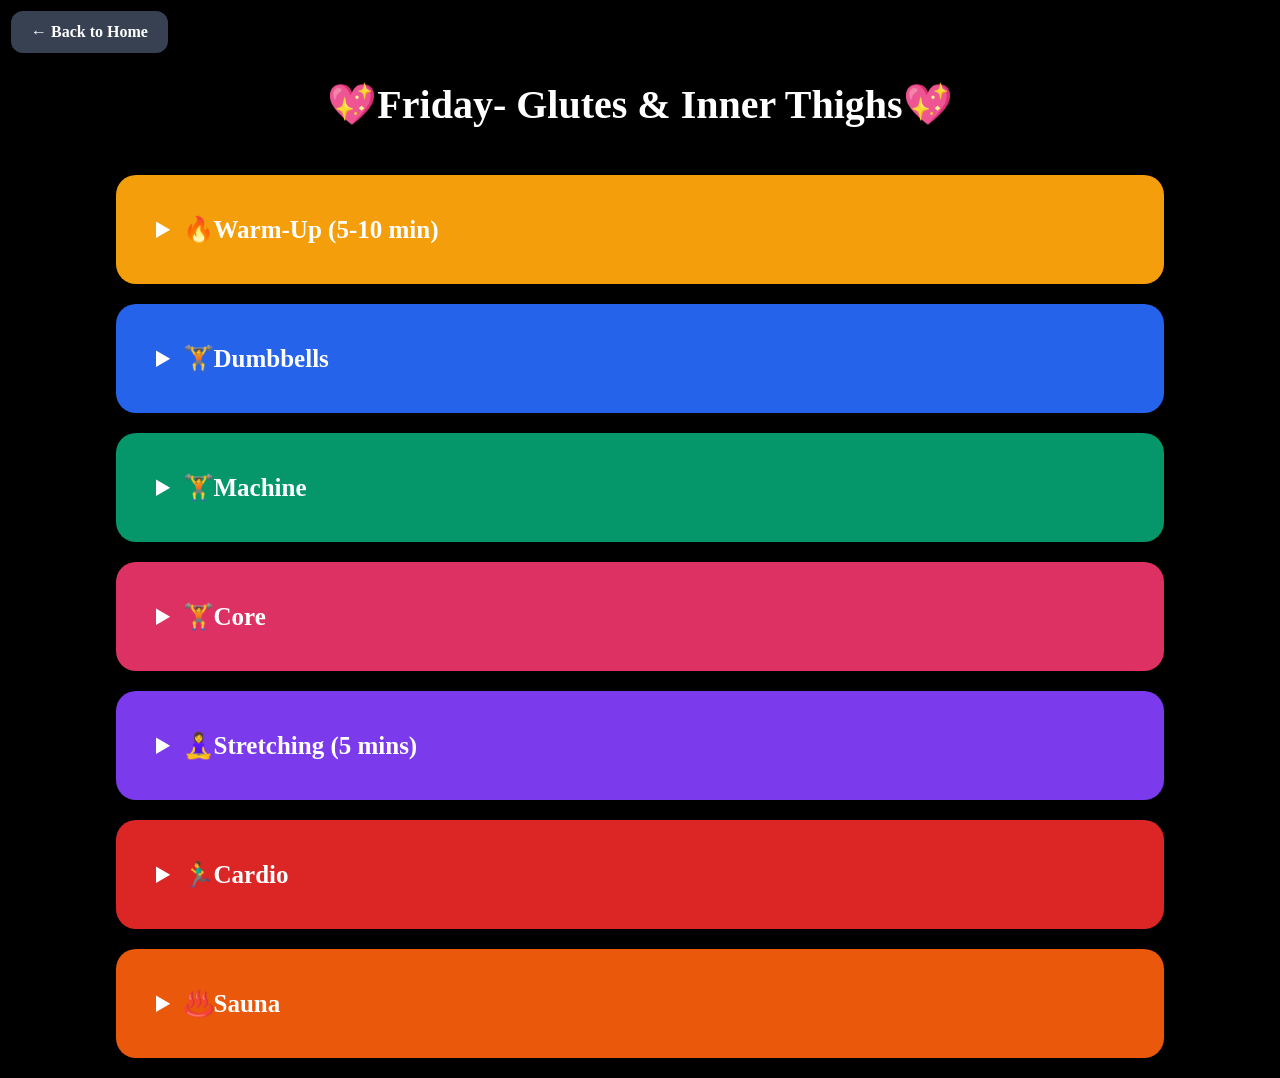
==== friday_workout.html @ 70bae91e "Add files via upload" ====
<!DOCTYPE html>
<html lang="en">
    <head>
        <link rel="stylesheet" href="style.css">
    </head>
    <body>
        <a href="index.html" class="home-button">
            ← Back to Home
        </a>
        <h1 id="header">💖Friday- Glutes & Inner Thighs💖</h1>
        <details id="warm_up_card">
            <summary id="header_card">🔥Warm-Up (5-10 min)</summary>
            <div id="exercise">
                <label class="exercise-label">
                    <input type="checkbox">
                    <span>Incline Treadmill Walk</span>
                </label>
            </div>
            <br>
            <div id="exercise">
                <label class="exercise-label">
                    <input type="checkbox">
                    <span>Bodyweight Squats (15 reps)</span>
                </label>
            </div>
        </details>
        <details id="dumbbells_card">
            <summary id="header_card">🏋️Dumbbells</summary>
            <div id="exercise">
                <label class="exercise-label">
                    <input type="checkbox">
                    <span>Sumo Dumbbell Squat (4 sets, 10 reps)</span>
                </label>
            </div>
            <br>
            <div id="exercise">
                <label class="exercise-label">
                    <input type="checkbox">
                    <span>Bulgarian Split Squat (3 sets, 10 reps (each leg))</span>
                </label>
            </div>
            <br>
        </details>
        <details id="machine_card">
            <summary id="header_card">🏋️Machine</summary>
            <div id="exercise">
                <label class="exercise-label">
                    <input type="checkbox">
                    <span>Glute Machine (4 sets, 12 reps)</span>
                </label>
            </div>
            <br>
            <div id="exercise">
                <label class="exercise-label">
                    <input type="checkbox">
                    <span>Adductor Machines (3 sets, 15 reps)</span>
                </label>
            </div>
            <br>
            <div id="exercise">
                <label class="exercise-label">
                    <input type="checkbox">
                    <span>Wide Stance Leg Press (3 sets, 12 reps)</span>
                </label>
            </div>
        </details>
        <details id="core_card">
            <summary id="header_card">🏋️Core</summary>
                <div id="exercise">
                    <label class="exercise-label">
                        <input type="checkbox">
                        <span>Cable Crunch (3 sets, 15 reps)</span>
                    </label>
                </div>
                <br>
                <div id="exercise">
                    <label class="exercise-label">
                        <input type="checkbox">
                        <span>Plank (3 sets, 30-60 sec)</span>
                    </label>
        </details>
        <details id="stretching">
            <summary id="header_card">🧘‍♀️Stretching (5 mins)</summary>
            <div id="exercise">
                <label class="exercise-label">
                    <input type="checkbox">
                    <span>Quad Stretch</span>
                </label>
            </div>
            <br>
            <div id="exercise">
                <label class="exercise-label">
                    <input type="checkbox">
                    <span>Glute Stretch</span>
                </label>
            </div>
            <br>
            <div id="exercise">
                <label class="exercise-label">
                    <input type="checkbox">
                    <span>Adductor Stretch</span>
                </label>
            </div>
        </details>
        <details id="cardio">
            <summary id="header_card">🏃‍♂️Cardio</summary>
            <div id="exercise">
                <label class="exercise-label">
                    <input type="checkbox">
                    <span>Japanese Walking Method: 30 mins</span>
                </label>
            </div>
            <div id="exercise">
                <label class="exercise-label">
                    <input type="checkbox">
                    <span>Stairmaster: 15 mins</span>
                </label>
            </div>
        </details>
        <details id="sauna">
            <summary id="header_card">♨️Sauna</summary>
            <div id="exercise">
                <label class="exercise-label">
                    <input type="checkbox">
                    <span>15-20 mins</span>
                </label>
            </div>
            <br>
            <div id="exercise">
                <label class="exercise-label">
                    <input type="checkbox">
                    <span>Rehydrate After</span>
                    <img src="https://media4.giphy.com/media/v1.Y2lkPTZjMDliOTUyNWhicm1kNDJkY2x4cDUzNnIwbTNyMnZ5NTEwaGd1c2l3MHhsZTA5ciZlcD12MV9zdGlja2Vyc19zZWFyY2gmY3Q9cw/XEHhfEvGc89ablCLXz/200.gif" alt="rehydrate">
                </label>
            </div>
        </details>
    </body>
</html>
---- style.css ----
button {
    height: 200px;
    width: 250px;
    border-radius: 5px;
    border-color: rgb(255, 255, 255);
    border-width: 2px;
    border-style: solid;
    background-color: rgba(128, 128, 128, 0.184);
}
a {
    color: white;
    text-decoration: none;
}
body {
    background-color: black;
    margin: 10px;
    color:white;
}
#main{
    padding: 20px;
}
.home-button{
    display: inline-block;
    background-color: #374151;
    color: white;
    text-decoration: none;
    padding: 12px 20px;
    border-radius: 12px;
    margin:1px;
    font-weight: bold;
    transition: 0.3s;
}

.home-button:hover{
    background-color: #4B5563;
    transform: translateY(-3px);
}
#glutes {
    background-color: #BE185D;
    border-color: #EC4899;
    box-shadow: 0px 10px 25px rgba(236,72,153,0.5);
}
#back {
    background-color: #1D4ED8;
    border-color: #3B82F6;
    box-shadow: 0px 10px 25px rgba(59,130,246,0.5);
}
#full_body {
    background-color: #059669;
    border-color: #10B981;
    box-shadow: 0px 10px 25px rgba(16,185,129,0.5);
}
#recovery {
    background-color: #6B7280;
    border-color: #9CA3AF;
    box-shadow: 0px 10px 25px rgba(156,163,175,0.5);
}
#glutes_core {
    background-color: #7C3AED;
    border-color: #A78BFA;
    box-shadow: 0px 10px 25px rgba(167,139,250,0.5);
}
input[type="checkbox"]{
    width: 20px;
    height: 20px;
    margin-right: 10px;
    accent-color: #EC4899;
}
#warm_up_card{
    background-color: #1E1E1E;
    border-radius: 20px;
    padding: 20px;
    margin: 20px auto;
    width: 80%;
    box-shadow: 0px 5px 15px rgba(0,0,0,0.5);
}
#header_card{
    padding: 20px;
    cursor: pointer;
    font-size: 25px;
    font-weight: bold;
}
#header{
    text-align: center;
    padding-bottom: 20px;
    font-size: 40px;
}
details{
    width: 80%;
    margin: 20px auto;
    border-radius: 20px;
    overflow: hidden;
}
summary{
    padding: 20px;
    font-size: 25px;
    font-weight: bold;
    cursor: pointer;
}
.exercise{
    background-color: rgba(255,255,255,0.1);
    padding: 15px;
    margin: 10px;
    border-radius: 10px;
}
.exercise-label {
    display: flex;
    align-items: center;
    gap: 10px;
}
#warm_up_card{
    background-color: #F59E0B;
}
#dumbbells_card{
    background-color: #2563EB;
    padding: 20px;
}
#machine_card{
    background-color: #059669;
    padding: 20px;
}

#cardio{
    background-color: #DC2626;
    padding: 20px;
}
#stretching{
    background-color: #7C3AED;
    padding: 20px;
}
#sauna{
    background-color: #EA580C;
    padding: 20px;
}
#core_card{
    background-color: #DE3163;
    padding: 20px;
}
span{
    font-size: 20px;
}
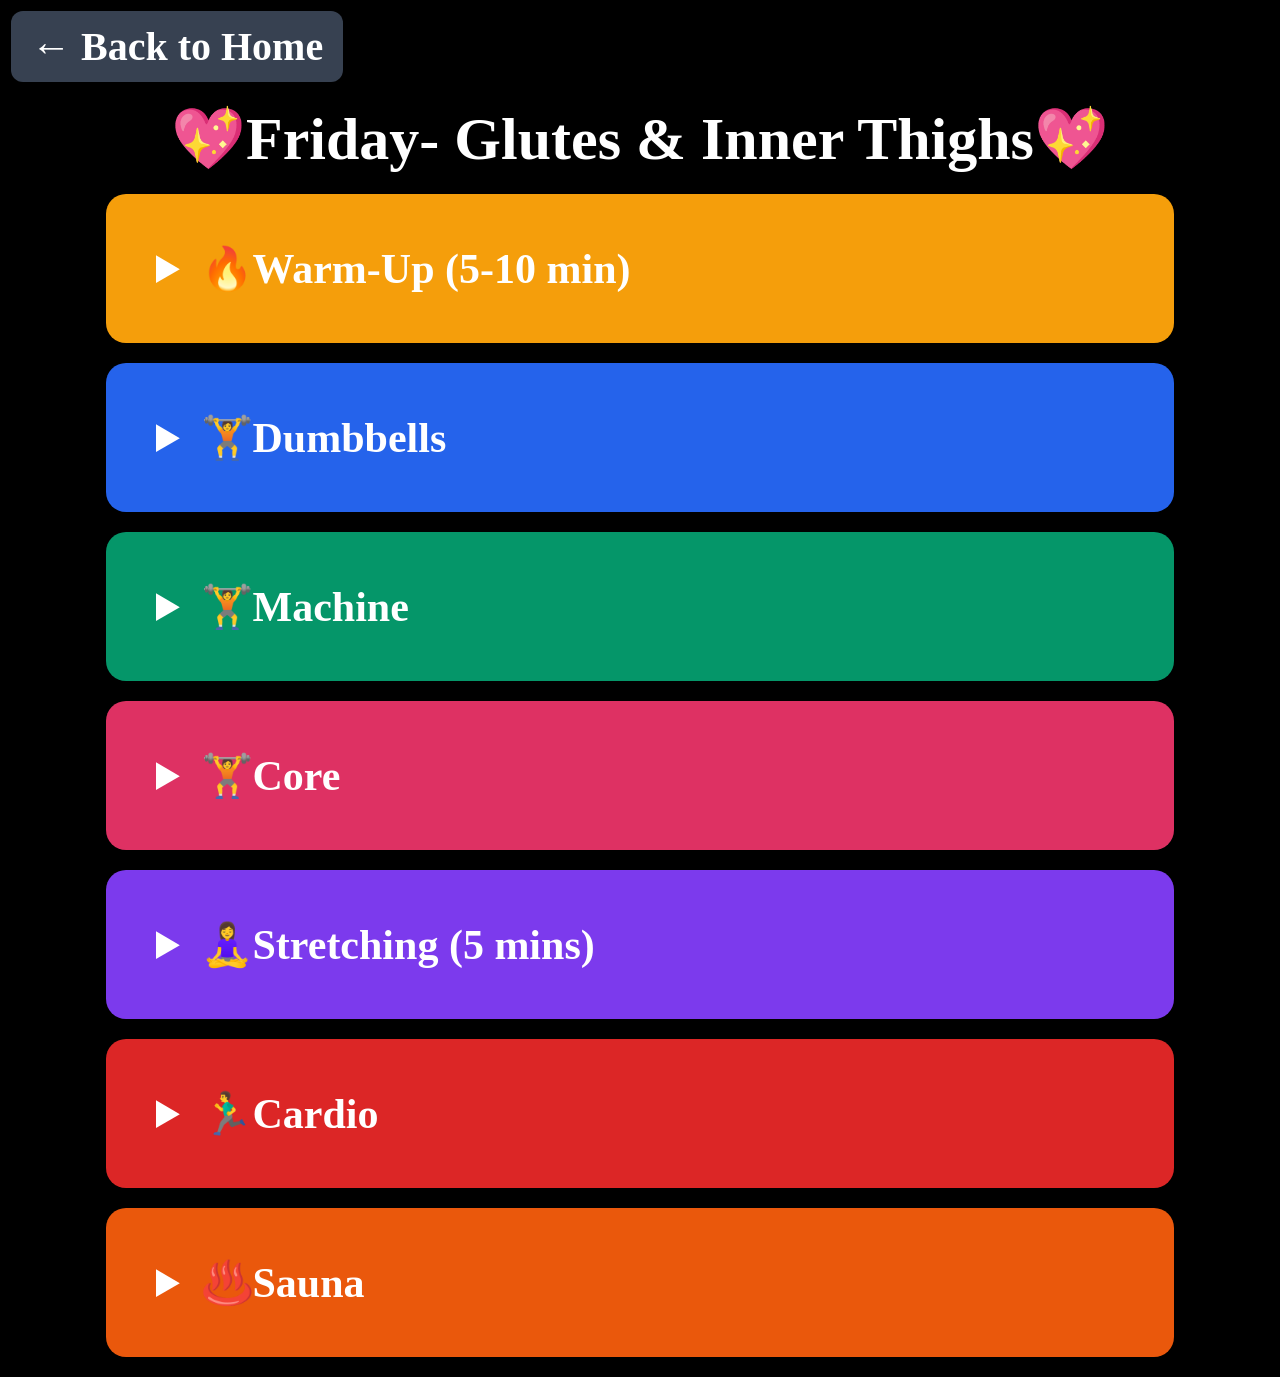
==== commit 8f4e64db: "Add files via upload" ====
--- a/friday_workout.html
+++ b/friday_workout.html
@@ -29,7 +29,7 @@
             <div id="exercise">
                 <label class="exercise-label">
                     <input type="checkbox">
-                    <span>Sumo Dumbbell Squat (4 sets, 10 reps)</span>
+                    <span>Romanian Deadlift (4 sets, 10 reps)</span>
                 </label>
             </div>
             <br>
--- a/style.css
+++ b/style.css
@@ -1,15 +1,18 @@
 button {
-    height: 200px;
-    width: 250px;
+    height: 400px;
+    width: 450px;
     border-radius: 5px;
     border-color: rgb(255, 255, 255);
     border-width: 2px;
     border-style: solid;
     background-color: rgba(128, 128, 128, 0.184);
+    gap: 15px;
+    transition: 0.3s;
 }
 a {
     color: white;
     text-decoration: none;
+    font-size: 35px;
 }
 body {
     background-color: black;
@@ -29,18 +32,21 @@
     margin:1px;
     font-weight: bold;
     transition: 0.3s;
+    overflow: none;
+    text-align: center;
+    font-size: 40px;
 }
 
 .home-button:hover{
     background-color: #4B5563;
     transform: translateY(-3px);
 }
-#glutes {
+#lower_body {
     background-color: #BE185D;
     border-color: #EC4899;
     box-shadow: 0px 10px 25px rgba(236,72,153,0.5);
 }
-#back {
+#upper_body {
     background-color: #1D4ED8;
     border-color: #3B82F6;
     box-shadow: 0px 10px 25px rgba(59,130,246,0.5);
@@ -61,8 +67,8 @@
     box-shadow: 0px 10px 25px rgba(167,139,250,0.5);
 }
 input[type="checkbox"]{
-    width: 20px;
-    height: 20px;
+    width: 40px;
+    height: 40px;
     margin-right: 10px;
     accent-color: #EC4899;
 }
@@ -77,13 +83,13 @@
 #header_card{
     padding: 20px;
     cursor: pointer;
-    font-size: 25px;
+    font-size: 42px;
     font-weight: bold;
 }
 #header{
     text-align: center;
-    padding-bottom: 20px;
-    font-size: 40px;
+    font-size: 60px;
+    margin: 20px 0;
 }
 details{
     width: 80%;
@@ -107,35 +113,52 @@
     display: flex;
     align-items: center;
     gap: 10px;
+    font-size: 50px;
 }
 #warm_up_card{
     background-color: #F59E0B;
+    padding: 30px;
 }
 #dumbbells_card{
     background-color: #2563EB;
-    padding: 20px;
+    padding: 30px;
 }
 #machine_card{
     background-color: #059669;
-    padding: 20px;
+    padding: 30px;
 }
 
 #cardio{
     background-color: #DC2626;
-    padding: 20px;
+    padding: 30px;
 }
 #stretching{
     background-color: #7C3AED;
-    padding: 20px;
+    padding: 30px;
 }
 #sauna{
     background-color: #EA580C;
-    padding: 20px;
+    padding: 30px;
 }
 #core_card{
     background-color: #DE3163;
-    padding: 20px;
+    padding: 30px;
 }
-span{
-    font-size: 20px;
+button p{
+    font-size: 28px;
+}
+h1{
+    font-size: 80px;
+}
+.exercise-label span{
+    transition: all 0.3s ease;
+}
+
+input[type="checkbox"]:checked + span{
+    text-decoration: line-through;
+    color: #d1d5db;
+    opacity: 0.7;
+}
+h2{
+    font-size: 40px;
 }
